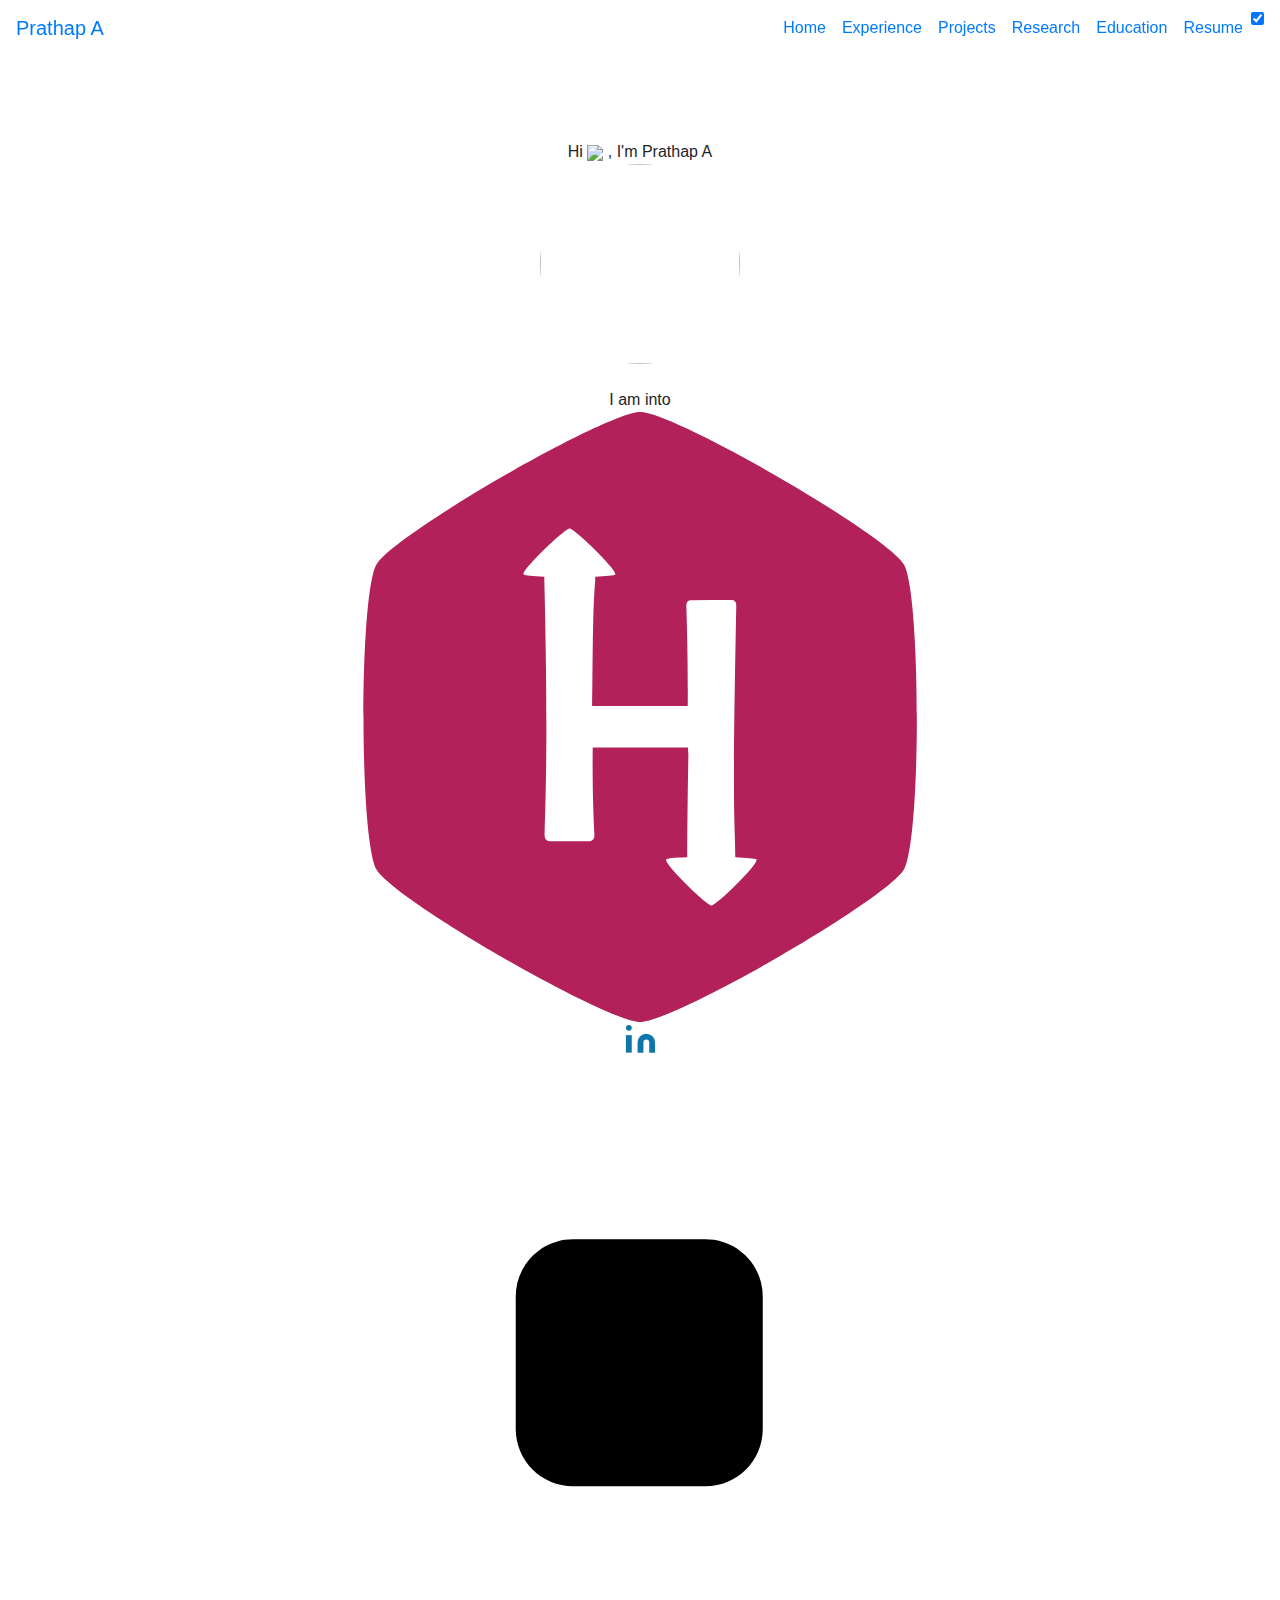
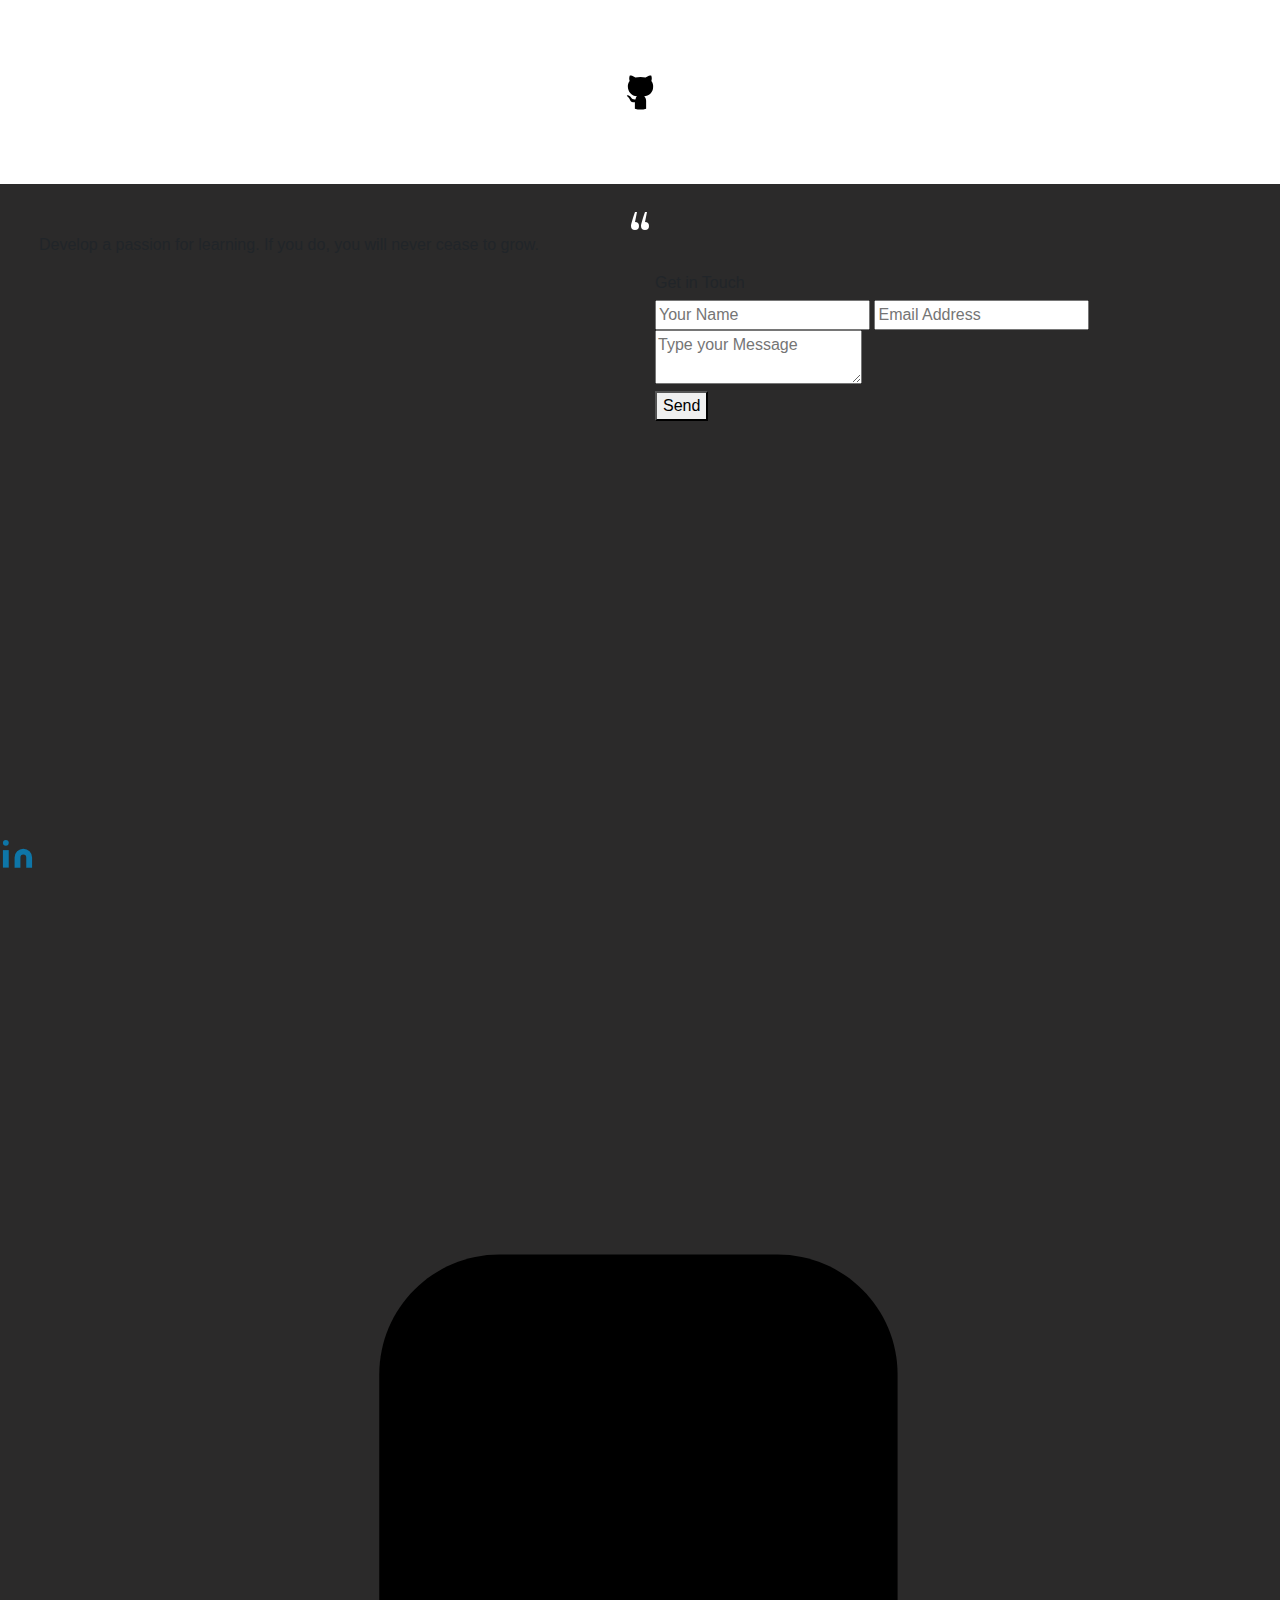
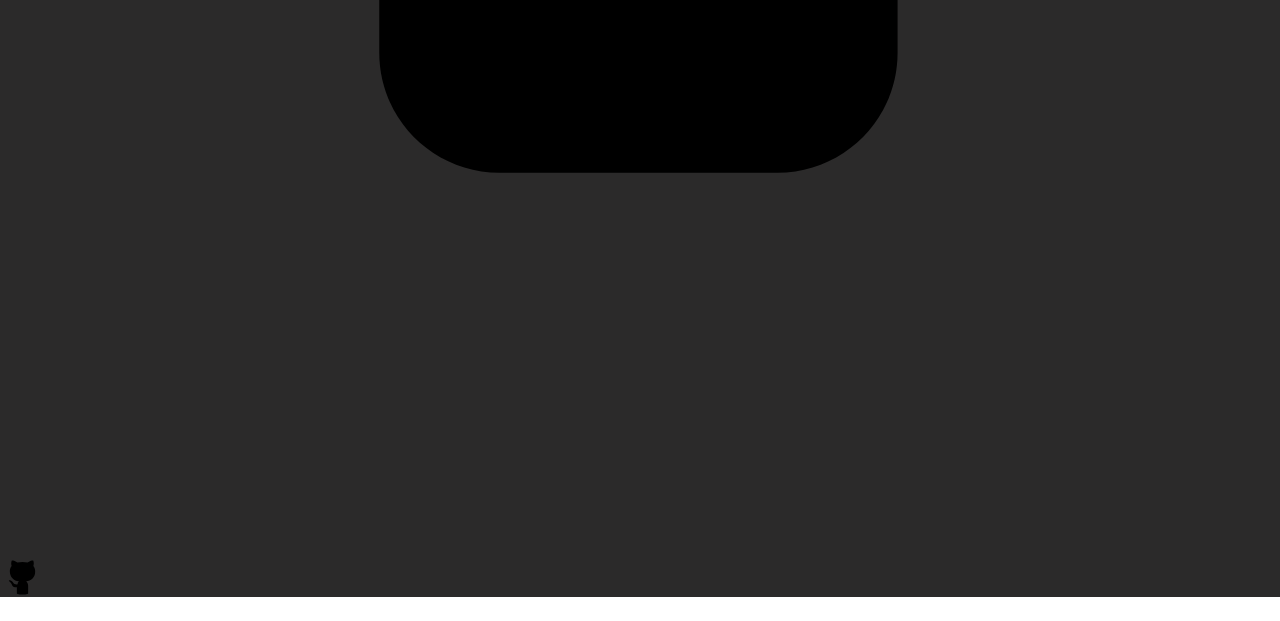
==== index.html @ 67045f4b "profile" ====
<!DOCTYPE html>
<html lang="en" light-mode="dark">

<head>
    <title>Prathap A | Home</title>
    <meta charset="UTF-8">
    <meta name="viewport" content="width=device-width, initial-scale=1.0">
    <meta name="keywords" content="free portfolio template,portfolio template, portfolio website template, open source, open sourcing, contributing to open source" />
    <meta name="description" content="This project serves free and beautiful portfolio template for everyone. Anyone can showcase their work including moocs, education, projects, experience,etc. to the world." />
    <!-- Robot.txt -->
    <meta name="robots" content="index,follow" />
    <meta name="Googlebot" content="index,follow" />
    <meta name="AdsBot-Google" content="index,follow" />
    <meta property="og:site_name" content="https://portfolio.smaranjitghose.codes/">
    <meta property="og:title" content="Prathap A | Home">
    <meta property="og:description" content="This project serves free and beautiful portfolio template for everyone. Anyone can showcase their work including moocs, education, projects, experience,etc. to the world.">
    <meta property="og:type" content="website">
    <meta property="og:url" content="https://portfolio.smaranjitghose.codes/">
    <meta name="twitter:card" content="summary">
    <meta name="twitter:site" content="https://portfolio.smaranjitghose.codes/">
    <meta name="application-name" content="Prathap A | Home" />
    <meta name="apple-mobile-web-app-title" content="Prathap A | Home" />
    <meta name="summary" content="An open source project aimed at providing free and beautiful templates to everyone for building their portfolio websites and showcase their work to the world." />
    <!--For Dark/Light mode Toggle-->
    <script src="https://code.iconify.design/1/1.0.4/iconify.min.js"></script>
    <!--Import Google Icon Font-->
    <link rel="stylesheet" href="https://maxcdn.bootstrapcdn.com/bootstrap/4.5.0/css/bootstrap.min.css" />
    <link href="https://fonts.googleapis.com/css2?family=Poppins:wght@200;300&display=swap" rel="stylesheet">
    <script src='https://kit.fontawesome.com/a076d05399.js'></script>
    <link rel="stylesheet" href="assets/css/preloader.css">
    <link rel="stylesheet" href="assets/css/home.css">
    <link rel="stylesheet" href="assets/css/style.css">
    <!-- Favicon -->
    <link id='favicon' rel="shortcut icon" href="assets/images/favicon.png" type="image/x-png">
    <!-- Font awesome icons -->
    <link rel="stylesheet" href="https://cdnjs.cloudflare.com/ajax/libs/font-awesome/5.15.1/css/all.min.css" integrity="sha512-+4zCK9k+qNFUR5X+cKL9EIR+ZOhtIloNl9GIKS57V1MyNsYpYcUrUeQc9vNfzsWfV28IaLL3i96P9sdNyeRssA==" crossorigin="anonymous" />
    <link rel="stylesheet" href="https://cdn.jsdelivr.net/gh/jpswalsh/academicons@1/css/academicons.min.css">
    <script defer src="./assets/js/dynamicTitle.js"></script>
    <!-- Global site tag (gtag.js) - Google Analytics -->
    <script async src="https://www.googletagmanager.com/gtag/js?id=G-M11CMZ12Q"></script>
    <script>
        window.dataLayer = window.dataLayer || [];
        function gtag(){dataLayer.push(arguments);}
        gtag('js', new Date());

        gtag('config', 'G-M11CMZ12Q');
    </script>
</head>

<body class="no-scroll-preload">
    <!-- loader -->
    <!-- <div class="loader-container">
        <div class="atom">
            <div class="electron"></div>
            <div class="electron-alpha"></div>
            <div class="electron-omega"></div>
        </div>
    </div> -->

    <!--Dynamic Nav Bar-->

    <!--Particles effect-->
    <div id="home">
        <section class="center">
            <div id="particles-js"></div>
        </section>
    </div>
    <center>
        <!-- Home Section -->
        <div class="text col-sm-6" style="margin-top: 140px;">Hi <span class="wave"><img src="assets/images/Hand.gif" width="35px"></span>&nbsp;, I'm <span class="header">Prathap A</span>
            <div class="center">
                <div>
                    <img src="https://drive.google.com/file/d/1ZueEPTLDnYJO8qvoCyy26DACIH0V4tXA/view?usp=sharing" alt="" class="rounded-circle" height="200" width="200">
                </div>
                <br/>
                <span style="display: inline;">I am into <span class="animated-text"
                    data-words="Designing, UI/UX, Data Science, Web Development, Open Source, Mentoring"></span>
                </span>
                <div>
                    <div class="social-icons">

                         <!-- <a class="socialicon twitter" href="" target="_blank" rel="author">
                            
                            <svg class="twitter-icon" version="1.1" id="Layer_1" xmlns="http://www.w3.org/2000/svg" xmlns:xlink="http://www.w3.org/1999/xlink" x="0px" y="0px" viewBox="0 0 500 500" enable-background="new 0 0 500 500" xml:space="preserve">
                                 
                                <path id="body" fill="#5DA8DC" d="M142.9,364.1c-1.6,1-3,1.7-4,2.3c-3,1.5-7.9,3.8-14.9,6.9c-7,3.1-14.7,5.7-23.1,7.9
                                                c-8.4,2.2-15.6,3.8-21.8,4.7c-6.2,0.9-12.2,1.5-18.1,1.8s-11.4,0.3-16.7,0c-5.2-0.3-8.5-0.5-9.6-0.6l-1.8-0.2l-0.4-0.1l-0.4-0.1v0.8
                                                h0.2l0.1,0.1l0.1,0.1l0.1,0.1l0.1,0.1l0.1,0.1H33l0.4,0.2l0.4,0.2l0.1,0.1l0.1,0.1l0.1,0.1l0.1,0.1l3.6,2.2c2.4,1.5,4.5,2.6,6.4,3.6
                                                s6.6,3.3,14.1,7.1c7.6,3.7,16.6,7.4,27.2,11.1s18.6,6.2,24,7.4c5.4,1.3,12.8,2.6,22.2,3.9s14.9,2.1,16.3,2.2
                                                c1.5,0.1,3.3,0.3,5.5,0.4l3.3,0.2v0.2h25.6v-0.2l14-1.3c9.3-0.9,17.6-2.1,25-3.3c7.3-1.3,14.9-3.1,22.8-5.5
                                                c7.9-2.4,15.3-4.9,22.4-7.7c7.1-2.8,13.7-5.7,19.7-9c6.1-3.2,11.3-6,15.6-8.5c4.3-2.5,9.1-5.6,14.2-9.3c5.2-3.7,10-7.5,14.6-11.2
                                                s7.1-5.9,7.7-6.4c0.6-0.6,4-4,10.2-10.2c6.2-6.3,11.3-11.9,15.4-16.8c4-5,8-10.3,12-15.9c3.9-5.6,8.3-12.5,13-20.6
                                                s9.2-17.3,13.5-27.5s8-20.7,11-31.5c3-10.7,5.2-20.4,6.7-28.9s2.4-16.5,3-23.8c0.5-7.3,0.8-13.9,0.9-19.7s2.5-10.8,7.4-14.8
                                                s9.9-8.5,15-13.7c5.1-5.1,7.9-8,8.3-8.7c0.5-0.7,0.9-1.1,1.1-1.2c0.3-0.1,2.1-2.3,5.3-6.7c3.3-4.4,5-6.6,5-6.7l0.1-0.1l0.2-0.4
                                                l0.2-0.4l0.1-0.1l0.1-0.1l0.1-0.1l0.1-0.1l0.1-0.1l0.1-0.1l0.1-0.1l0.1-0.1l0.1-0.1l0.1-0.1l0.2-0.1l0.2-0.1V115l-1,0.3l-0.8,0.1
                                                l-0.4,0.2l-0.4,0.2l-0.4,0.2l-0.4,0.2l-0.6,0.2l-1.2,0.4l-10.6,3.6c-6.7,2.2-13.7,4.1-21,5.7l-11,2.4h-1.9l0.1-0.1l0.1-0.1l0.1-0.1
                                                l0.1-0.1l0.1-0.1l0.1-0.1l0.1-0.1l0.1-0.1l0.4-0.2l0.4-0.2l0.1-0.1l0.1-0.1l0.1-0.1l0.1-0.1l0.4-0.2l0.4-0.2l1.9-1.3
                                                c1.3-0.9,2.4-1.8,3.3-2.8s2.8-2.7,5.6-5.1c2.8-2.4,6-6,9.5-10.7s6.5-9.4,8.8-14s3.6-7.2,3.7-7.9c0.1-0.6,0.3-1.2,0.4-1.6l0.2-0.6
                                                l0.2-0.4l0.2-0.4l0.2-0.6l0.2-0.6l0.1-0.6l0.1-0.6l-0.4,0.1l-0.4,0.1l-0.1,0.1l-0.1,0.1l-0.1,0.1l-0.1,0.1l-0.4,0.2l-0.4,0.2
                                                l-0.4,0.2l-0.4,0.2l-0.1,0.1c-0.1,0.1-0.8,0.4-1.9,1.2c-1.2,0.7-4.7,2.4-10.5,5s-11.6,5-17.5,7.1s-11.4,3.7-16.5,4.9
                                                s-8.8,0.5-11.3-1.9c-2.4-2.4-5.2-4.7-8.3-6.9c-3.1-2.2-6.5-4.3-10.4-6.4c-3.8-2.1-7.7-3.9-11.8-5.5c-4-1.6-8.6-2.9-13.5-3.8
                                                l-7.4-1.5h-20.5v0.1c0,0.1-1.7,0.4-5.1,0.9s-7.6,1.6-12.6,3.3c-5,1.7-10.4,4.2-16.3,7.4c-5.9,3.3-11.1,7-15.7,11.2
                                                s-8.3,8.3-11.2,12.2c-2.9,3.9-5.2,7.4-7,10.5C221.5,163.3,231.3,307,142.9,364.1z" />

                                
                                <path id="wing1" fill="#5DA8DC" d="M233.2,181.5c-5-0.5-12.4-1.7-22.2-3.6c-9.8-1.8-16.8-3.3-20.8-4.5s-11.1-3.7-21.2-7.4
                                                c-10.1-3.8-19.5-8-28.3-12.8c-8.8-4.7-16.8-9.5-24-14.4s-13.1-9.1-17.5-12.8c-4.5-3.7-7.1-6-7.9-7s-1.5-1.6-1.9-1.8
                                                c-0.5-0.2-3.2-2.7-8-7.6s-9.1-9.2-12.6-13.2l-5.3-5.9l-0.1-0.1l-0.1-0.1L63.1,90l-0.2-0.4l-0.1-0.1l-0.1-0.1l-0.1-0.1l-0.1-0.1
                                                l-0.1-0.1L62.3,89l-0.1-0.1l0,0.1l-0.1,0.1L62,89.2l0,0.1l-0.1,0.1L61.7,90l-0.2,0.6L57.9,98c-2.2,5-3.9,9.7-5.1,14.1
                                                c-1.2,4.5-1.9,8.5-2.4,12c-0.4,3.5-0.5,7.8-0.4,12.8s0.7,10,1.8,15.1c1,5.1,2.6,10.2,4.6,15.2c2.1,5.1,4,9.2,5.8,12.5
                                                c1.8,3.2,3.9,6.4,6.3,9.2c2.4,2.9,4.7,5.6,7.1,8.3s4.6,4.7,6.7,6.4c2.2,1.6,3.3,2.5,3.4,2.5l0.1,0.1l0.4,0.2l0.4,0.2l0.1,0.1
                                                l0.1,0.1l0.1,0.1L87,207l0.4,0.2l0.4,0.2l0.1,0.1l0.1,0.1l0.1,0.1l0.1,0.1l0.1,0.1l0.1,0.1l0.1,0.1l0.1,0.1H85l-1.8-0.2
                                                c-1.2-0.1-4.8-0.9-10.8-2.2s-11.1-2.9-15.1-4.7l-6.1-2.8l-0.4-0.2l-0.4-0.2l-0.4-0.2l-0.4-0.2l-0.4-0.1l-0.4-0.1l0.7,8.3
                                                c0.4,5.5,1.4,11,2.8,16.3c1.5,5.4,3.6,11,6.5,16.9s6.2,11.1,9.8,15.5c3.7,4.5,7,8.1,10.1,11c3.1,2.8,6.3,5.4,9.8,7.8
                                                c3.4,2.4,8,4.8,13.8,7.3s9.3,3.9,10.6,4.3c1.3,0.4,2.2,0.6,2.8,0.8l0.8,0.2l0.8,0.2l0.8,0.2l0.8,0.2l0.8,0.2l-0.1,0.1l-0.1,0.1
                                                l-0.1,0.1l-0.1,0.1l-1,0.2l-1,0.2l-0.8,0.2c-0.5,0.1-1.9,0.4-4.3,0.8s-6.6,0.6-12.8,0.8c-6.2,0.1-10.7,0-13.5-0.4l-4.3-0.6L81,288
                                                l-0.6-0.1l0.1,0.4l0.1,0.4l0.2,0.6l0.2,0.6l3.2,7.2c2.2,4.8,4.4,9,6.7,12.7c2.3,3.7,5.1,7.2,8.3,10.7c3.2,3.5,5.8,6.2,7.9,8
                                                c2.1,1.9,5.3,4.3,9.9,7.2c4.6,2.9,9.3,5.4,14.1,7.4c4.9,2.1,9.4,3.7,13.5,4.7c4.2,1,7.3,1.6,9.2,1.8c1.9,0.1,4,0.3,6.1,0.4l3.1,0.2
                                                c117.9-117.9,82.9-167.7,82.9-167.7l-2.8-0.1C241.6,182.3,238.2,181.9,233.2,181.5z" />
                               
                                <path id="wing2" fill="#5DA8DC" d="M233.2,181.5c-5-0.5-12.4-1.7-22.2-3.6c-9.8-1.8-16.8-3.3-20.8-4.5s-11.1-3.7-21.2-7.4
                                                c-10.1-3.8-19.5-8-28.3-12.8c-8.8-4.7-16.8-9.5-24-14.4s-13.1-9.1-17.5-12.8c-4.5-3.7-7.1-6-7.9-7s-1.5-1.6-1.9-1.8
                                                c-0.5-0.2-3.2-2.7-8-7.6s-9.1-9.2-12.6-13.2l-5.3-5.9l-0.1-0.1l-0.1-0.1L63.1,90l-0.2-0.4l-0.1-0.1l-0.1-0.1l-0.1-0.1l-0.1-0.1
                                                l-0.1-0.1L62.3,89l-0.1-0.1l0,0.1l-0.1,0.1L62,89.2l0,0.1l-0.1,0.1L61.7,90l-0.2,0.6L57.9,98c-2.2,5-3.9,9.7-5.1,14.1
                                                c-1.2,4.5-1.9,8.5-2.4,12c-0.4,3.5-0.5,7.8-0.4,12.8s0.7,10,1.8,15.1c1,5.1,2.6,10.2,4.6,15.2c2.1,5.1,4,9.2,5.8,12.5
                                                c1.8,3.2,3.9,6.4,6.3,9.2c2.4,2.9,4.7,5.6,7.1,8.3s4.6,4.7,6.7,6.4c2.2,1.6,3.3,2.5,3.4,2.5l0.1,0.1l0.4,0.2l0.4,0.2l0.1,0.1
                                                l0.1,0.1l0.1,0.1L87,207l0.4,0.2l0.4,0.2l0.1,0.1l0.1,0.1l0.1,0.1l0.1,0.1l0.1,0.1l0.1,0.1l0.1,0.1l0.1,0.1H85l-1.8-0.2
                                                c-1.2-0.1-4.8-0.9-10.8-2.2s-11.1-2.9-15.1-4.7l-6.1-2.8l-0.4-0.2l-0.4-0.2l-0.4-0.2l-0.4-0.2l-0.4-0.1l-0.4-0.1l0.7,8.3
                                                c0.4,5.5,1.4,11,2.8,16.3c1.5,5.4,3.6,11,6.5,16.9s6.2,11.1,9.8,15.5c3.7,4.5,7,8.1,10.1,11c3.1,2.8,6.3,5.4,9.8,7.8
                                                c3.4,2.4,8,4.8,13.8,7.3s9.3,3.9,10.6,4.3c1.3,0.4,2.2,0.6,2.8,0.8l0.8,0.2l0.8,0.2l0.8,0.2l0.8,0.2l0.8,0.2l-0.1,0.1l-0.1,0.1
                                                l-0.1,0.1l-0.1,0.1l-1,0.2l-1,0.2l-0.8,0.2c-0.5,0.1-1.9,0.4-4.3,0.8s-6.6,0.6-12.8,0.8c-6.2,0.1-10.7,0-13.5-0.4l-4.3-0.6L81,288
                                                l-0.6-0.1l0.1,0.4l0.1,0.4l0.2,0.6l0.2,0.6l3.2,7.2c2.2,4.8,4.4,9,6.7,12.7c2.3,3.7,5.1,7.2,8.3,10.7c3.2,3.5,5.8,6.2,7.9,8
                                                c2.1,1.9,5.3,4.3,9.9,7.2c4.6,2.9,9.3,5.4,14.1,7.4c4.9,2.1,9.4,3.7,13.5,4.7c4.2,1,7.3,1.6,9.2,1.8c1.9,0.1,4,0.3,6.1,0.4l3.1,0.2
                                                c117.9-117.9,82.9-167.7,82.9-167.7l-2.8-0.1C241.6,182.3,238.2,181.9,233.2,181.5z" />
                            </svg>
                        </a> -->

                        <a class="socialicon dribbble" href="https://www.hackerrank.com/profile/annaviprathap143" target="_blank" rel="author">
                            <svg class="dribbble-icon" viewBox="0 0 512 512" xmlns="http://www.w3.org/2000/svg">
                            <g>   
                                <path d="M477.5 128C463 103.1 285.1 0 256.2 0S49.3 102.8 34.8 128s-14.5 230.8 0 256 192.4 128 221.3 128S463 409.1 477.5 384s14.5-231 0-256zM316.1 414.2c-4 0-40.9-35.8-38-38.7 .9-.9 6.3-1.5 17.6-1.8 0-26.2 .6-68.6 .9-86.3 0-2-.4-3.4-.4-5.9h-79.9c0 7.1-.5 36.2 1.4 72.9 .2 4.5-1.6 6-5.7 5.9-10.1 0-20.3-.1-30.4-.1-4.1 0-5.9-1.5-5.7-6.1 .9-33.4 3-84-.2-212.7v-3.2c-9.7-.4-16.4-1-17.3-1.8-2.9-2.9 34.5-38.7 38.5-38.7s41.2 35.8 38.3 38.7c-.9 .9-7.9 1.5-16.8 1.8v3.2c-2.4 25.8-2 79.6-2.6 105.4h80.3c0-4.6 .4-34.7-1.2-83.6-.1-3.4 1-5.2 4.2-5.2 11.1-.1 22.2-.1 33.2-.1 3.5 0 4.6 1.7 4.5 5.4C333 354.6 336 341.3 336 373.7c8.9 .4 16.8 1 17.7 1.8 2.9 2.9-33.6 38.7-37.6 38.7z" fill="#B2215A"/></svg>
                            </g>
                        </a> 

                        <a class="socialicon linkedin" href="https://www.linkedin.com/in/prathap-annavi-21191a171/" target="_blank" rel="author">
                            <svg class="linkedin-icon" xmlns="http://www.w3.org/2000/svg" width="35" viewBox="0 0 24 24" fill="#0e76a8" stroke-width="1" stroke-linecap="round" stroke-linejoin="round" class="feather feather-linkedin">
                                <path d="M16 8a6 6 0 0 1 6 6v7h-4v-7a2 2 0 0 0-2-2 2 2 0 0 0-2 2v7h-4v-7a6 6 0 0 1 6-6z"></path>
                                <rect x="2" y="9" width="4" height="12"></rect>
                                <circle cx="4" cy="4" r="2"></circle>
                            </svg>
                        </a>

                        <!-- <a class="socialicon codeforces" href="" target="_blank" rel="author">
                            <svg class="codeforces-icon" xmlns="http://www.w3.org/2000/svg" viewBox="5 0 14 19" width="100" height="100">
                                <g>
                                    <rect class="red" x="15" width="2" height="6.5" rx="0.7" y="0" fill="#AE0F0A" />
                                    <rect class="blue" x="12" width="2" height="6.5" rx="0.7" y="0" fill="#4F81C1" />
                                    <rect class="yellow" x="9" width="2" height="6.5" rx="0.7" y="0" fill="#FFD400" />
                                </g>
                            </svg>
                        </a> -->

                        <a class="socialicon kaggle" href="https://www.kaggle.com/prathap143" target="_blank" rel="author">
                            <i class="fab fa-kaggle"></i>
                        </a>

                        <a class="socialicon instagram" href="" target="_blank" rel="author">
                            <!-- svg code for instagram icon -->
                            <svg class="instagram-icon" x="0px" y="0px" viewBox="0 0 202.5 202.5" style="enable-background:new 0 0 202.5 202.5;">
                                <circle id="littleCircle" class="st0" cx="101" cy="101.5" r="18.9" />
                                <circle id="shutter" class="st0" cx="101" cy="101.5" r="8" />
                                <circle id="lens" class="st0" cx="125.5" cy="78.6" r="2.9" />
                                <path id="camera" class="st0" d="M79,60.5h44c10.5,0,19,8.5,19,19v44c0,10.5-8.5,19-19,19H79c-10.5,0-19-8.5-19-19v-44
                                                                                                        C60,69,68.5,60.5,79,60.5z" />
                            </svg>
                        </a>

                        <a class="socialicon github" href="https://github.com/aprio143" target="_blank" rel="author">
                            <!-- SVG code for Github icon -->
                            <svg class="github-icon" width="45px" height="45px" viewBox="0 0 300 300">
                                <!-- body -->
                                <path id="body" d="M112.5,234.4v43.1c24.5,7.5,50.5,7.5,75,0V225c-0.4-11.1-4.9-21.6-12.7-29.6c30-3.4,59.5-23.5,59.5-64.1
                                                            c0.9-13.9-3.3-27.7-11.8-38.7c4.1-11.6,3.7-24.4-1.3-35.7c0,0-11.2-3.7-37.5,13.8c-22.1-6.1-45.3-6.1-67.4,0
                                                            C90.6,53.3,78.9,56.8,78.9,56.8c-5,11.3-5.4,24.1-1.3,35.7c-8.5,11.1-12.7,24.8-11.9,38.7c0.2,33.8,26.4,61.8,60.2,64.1
                                                            c-5,4.7-8.1,11.1-8.6,18" />
                                <!-- arm                             -->
                                <path id="arm" d="M125.2,213.4c-13.9,7.8-31.5,2.8-39.3-11.2c-4.3-7.7-12-12.8-20.7-13.8c-11.2,0-4.6,6.4,0,9.4
                                                            c6,5.1,10.8,11.5,13.8,18.8c2.9,7.4,7.7,24.1,41.5,17.8" />
                            </svg>
                        </a>
                    </div>
                </div>
            </div>
        </div>
    </center>

    <br><br><br>
    <!-- Dynamic footer section -->
    <script src="https://code.jquery.com/jquery-3.5.1.min.js" integrity="sha256-9/aliU8dGd2tb6OSsuzixeV4y/faTqgFtohetphbbj0=" crossorigin="anonymous"></script>

    <!-- Google Analytics -->
    <script async src="https://www.googletagmanager.com/gtag/js?id=G-G6D61F5TL4"></script>
    <!-- Fetching our Google Tag Manager -->

    <!--JavaScript at end of body for optimized loading-->
    <script src="assets/js/app.js"></script>
    <script src="https://cdnjs.cloudflare.com/ajax/libs/popper.js/1.12.9/umd/popper.min.js" integrity="sha384-ApNbgh9B+Y1QKtv3Rn7W3mgPxhU9K/ScQsAP7hUibX39j7fakFPskvXusvfa0b4Q" crossorigin="anonymous"></script>
    <script src="https://maxcdn.bootstrapcdn.com/bootstrap/4.0.0/js/bootstrap.min.js" integrity="sha384-JZR6Spejh4U02d8jOt6vLEHfe/JQGiRRSQQxSfFWpi1MquVdAyjUar5+76PVCmYl" crossorigin="anonymous"></script>
    <script src='https://cdnjs.cloudflare.com/ajax/libs/particles.js/2.0.0/particles.min.js'></script>
    <script src="assets/js/particle.js"></script>

</body>

</html>
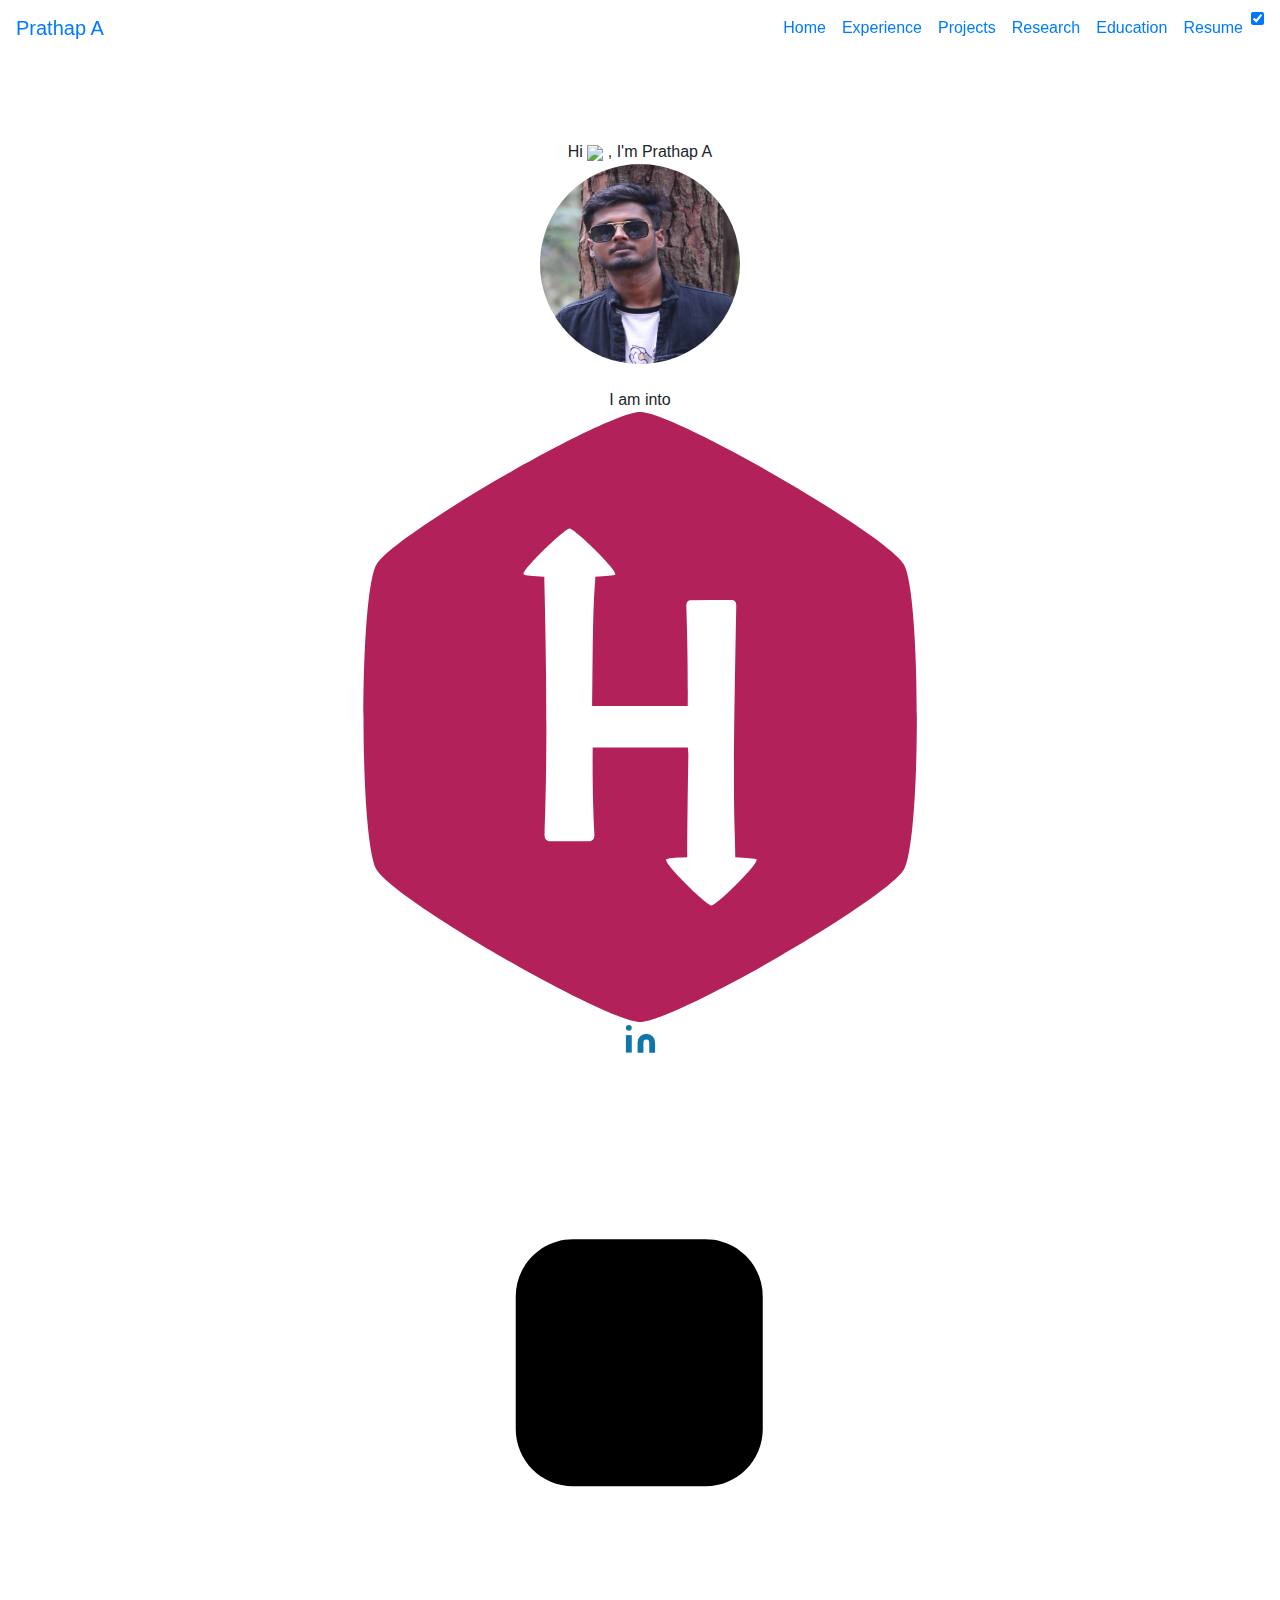
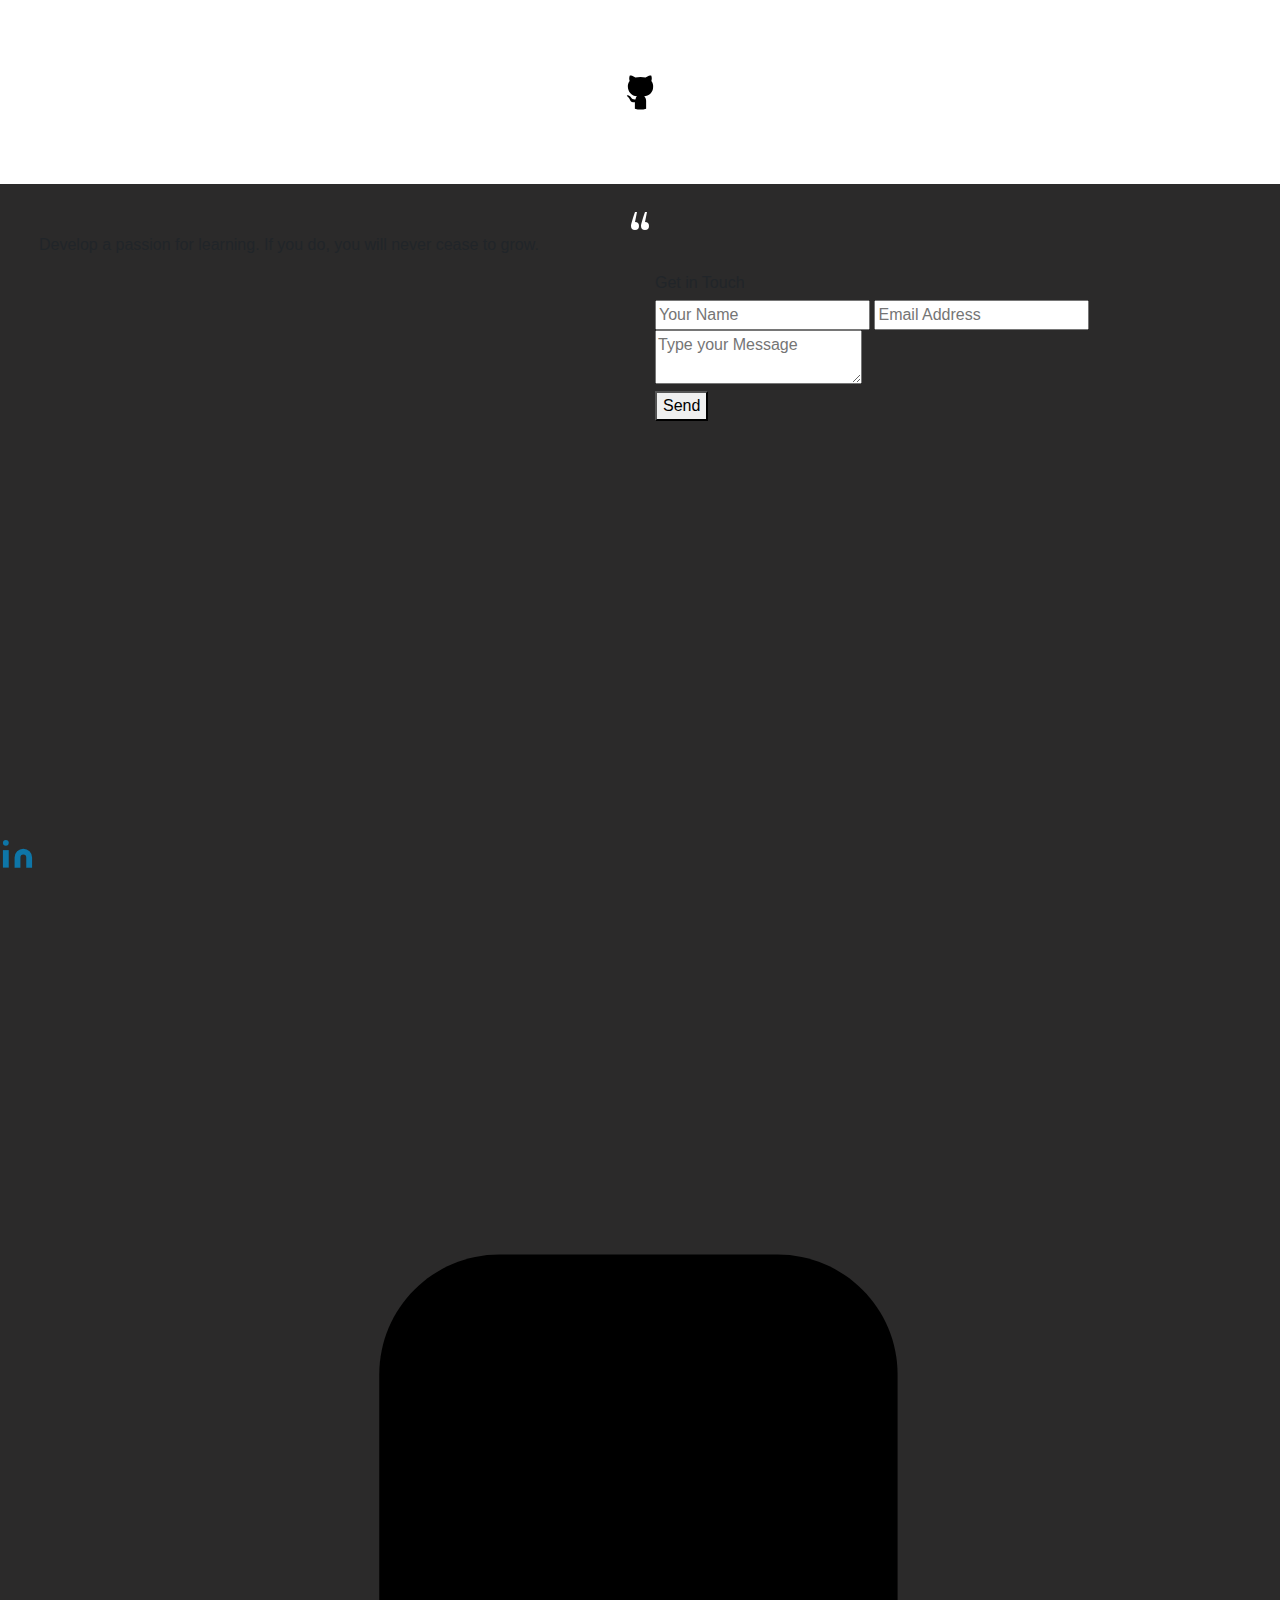
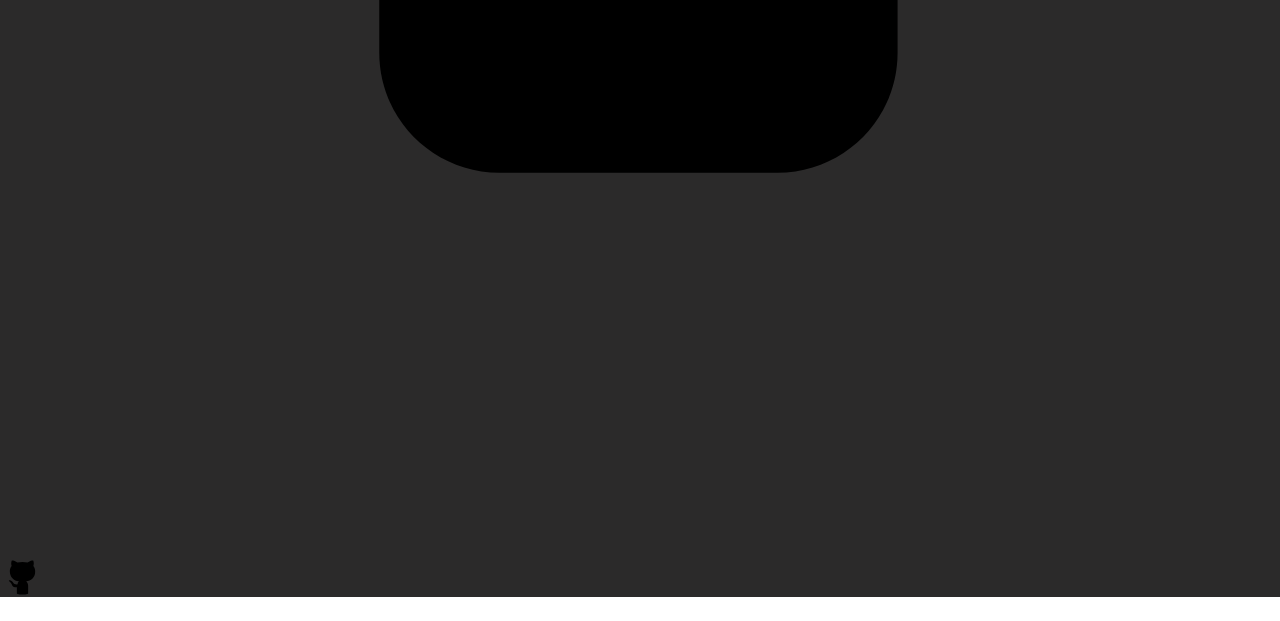
==== commit daaeb90b: "update profile" ====
--- a/index.html
+++ b/index.html
@@ -70,7 +70,7 @@
         <div class="text col-sm-6" style="margin-top: 140px;">Hi <span class="wave"><img src="assets/images/Hand.gif" width="35px"></span>&nbsp;, I'm <span class="header">Prathap A</span>
             <div class="center">
                 <div>
-                    <img src="https://drive.google.com/file/d/1ZueEPTLDnYJO8qvoCyy26DACIH0V4tXA/view?usp=sharing" alt="" class="rounded-circle" height="200" width="200">
+                    <img src="assets/images/1.jpg" alt="" class="rounded-circle" height="200" width="200">
                 </div>
                 <br/>
                 <span style="display: inline;">I am into <span class="animated-text"
